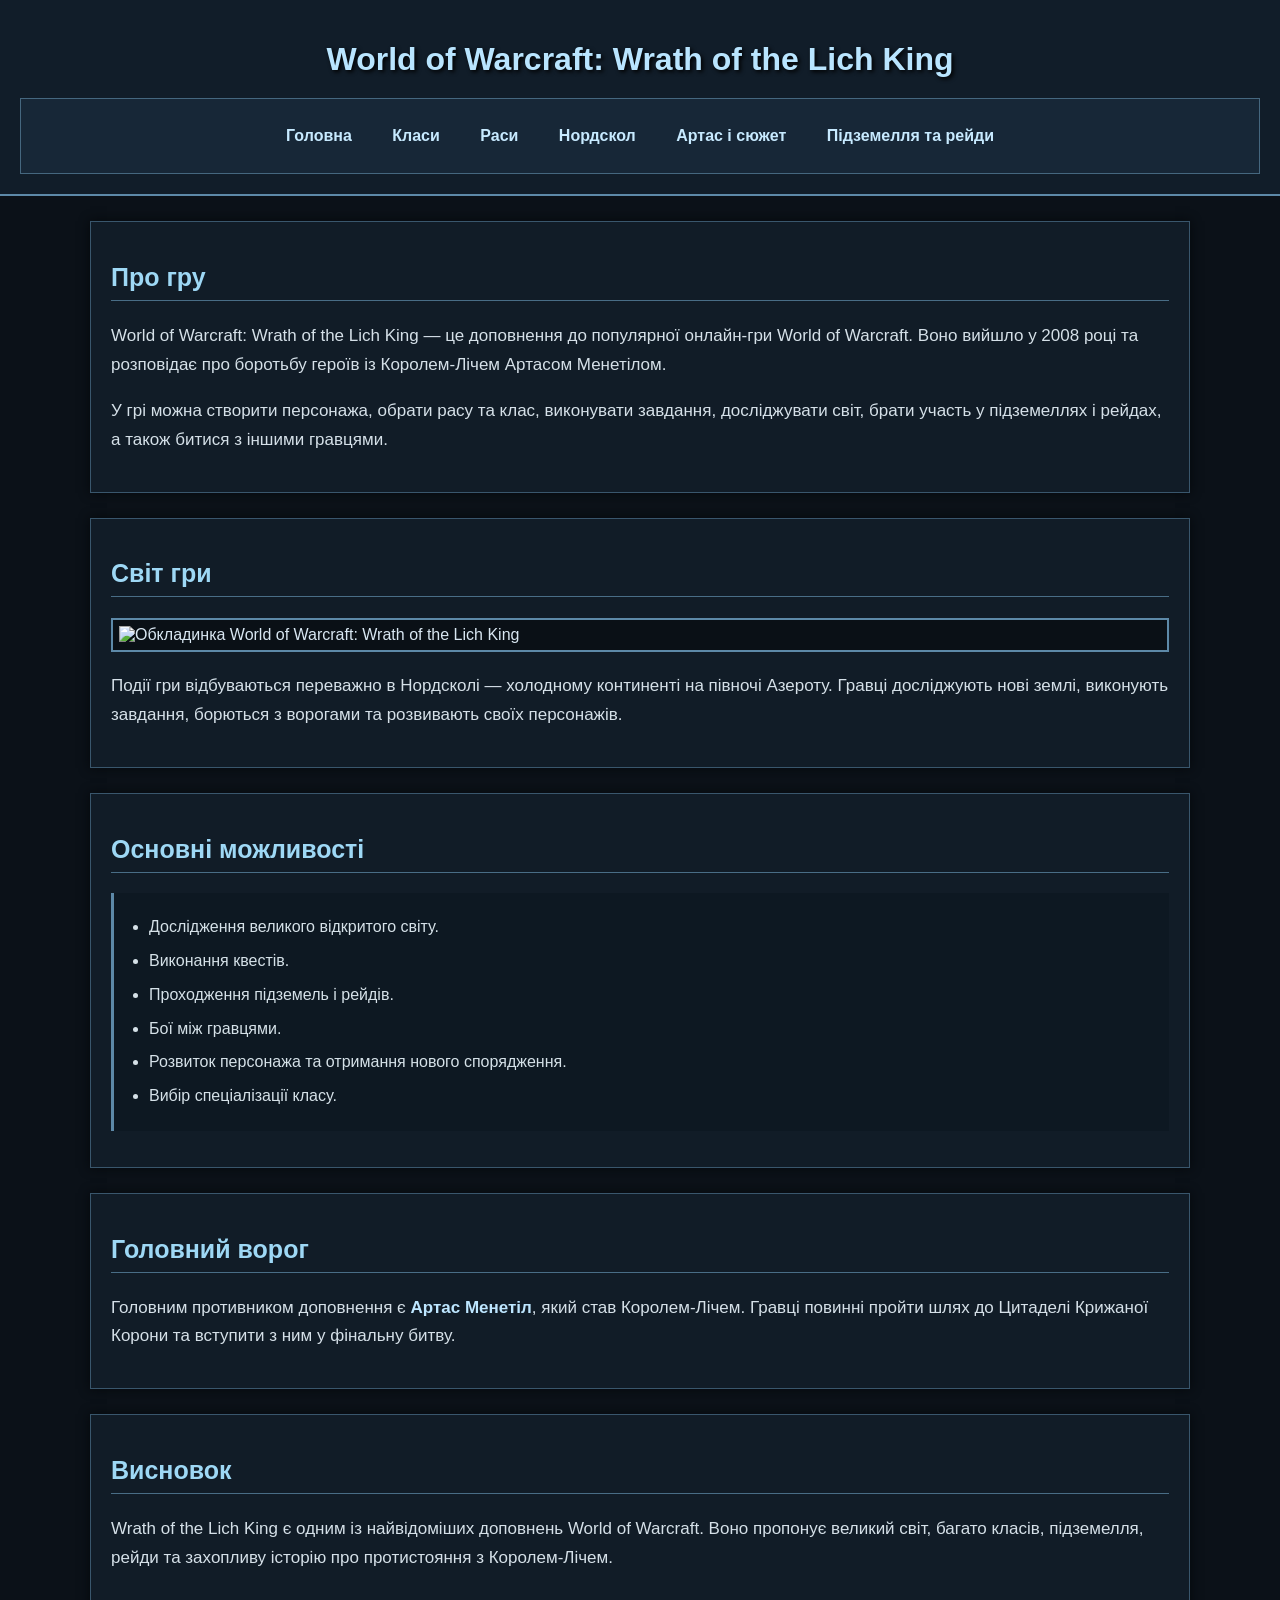
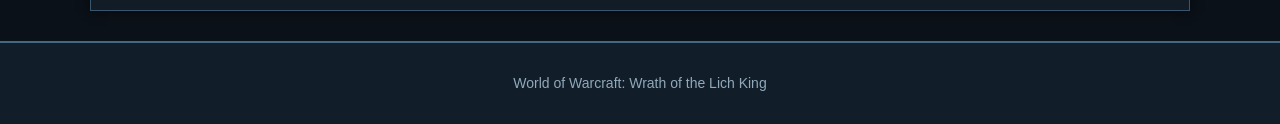
==== index.html @ 22b6b6e6 "Add files via upload" ====
<!DOCTYPE html>
<html lang="uk">
<head>
    <meta charset="UTF-8">
    <meta name="viewport" content="width=device-width, initial-scale=1.0">
    <title>World of Warcraft: Wrath of the Lich King</title>
    <link rel="stylesheet" href="style.css">
</head>

<body>

<header>
    <h1>World of Warcraft: Wrath of the Lich King</h1>

    <nav class="menu">
        <a href="index.html">Головна</a>
        <a href="classes.html">Класи</a>
        <a href="races.html">Раси</a>
        <a href="northrend.html">Нордскол</a>
        <a href="arthas.html">Артас і сюжет</a>
        <a href="dungeons.html">Підземелля та рейди</a>
    </nav>
</header>

<main>

    <section class="info-block">
        <h2>Про гру</h2>

        <p>
            World of Warcraft: Wrath of the Lich King — це доповнення
            до популярної онлайн-гри World of Warcraft. Воно вийшло
            у 2008 році та розповідає про боротьбу героїв із Королем-Лічем
            Артасом Менетілом.
        </p>

        <p>
            У грі можна створити персонажа, обрати расу та клас, виконувати
            завдання, досліджувати світ, брати участь у підземеллях і рейдах,
            а також битися з іншими гравцями.
        </p>
    </section>

    <section class="info-block">
        <h2>Світ гри</h2>

        <img class="game-image"
             src="https://upload.wikimedia.org/wikipedia/ru/7/72/World_of_Warcraft_Wrath_of_the_Lich_King_Cover_Art.jpg?utm_source=ru.wikipedia.org&utm_campaign=index&utm_content=original"
             alt="Обкладинка World of Warcraft: Wrath of the Lich King">

        <p>
            Події гри відбуваються переважно в Нордсколі — холодному
            континенті на півночі Азероту. Гравці досліджують нові
            землі, виконують завдання, борються з ворогами та
            розвивають своїх персонажів.
        </p>
    </section>

    </section>

    <section class="info-block">
        <h2>Основні можливості</h2>

        <ul>
            <li>Дослідження великого відкритого світу.</li>
            <li>Виконання квестів.</li>
            <li>Проходження підземель і рейдів.</li>
            <li>Бої між гравцями.</li>
            <li>Розвиток персонажа та отримання нового спорядження.</li>
            <li>Вибір спеціалізації класу.</li>
        </ul>
    </section>

    <section class="info-block">
        <h2>Головний ворог</h2>

        <p>
            Головним противником доповнення є <b>Артас Менетіл</b>, який став
            Королем-Лічем. Гравці повинні пройти шлях до Цитаделі Крижаної
            Корони та вступити з ним у фінальну битву.
        </p>
    </section>

    <section class="info-block">
        <h2>Висновок</h2>

        <p>
            Wrath of the Lich King є одним із найвідоміших доповнень World of Warcraft.
            Воно пропонує великий світ, багато класів, підземелля, рейди та
            захопливу історію про протистояння з Королем-Лічем.
        </p>
    </section>

</main>

<footer>
    <p>World of Warcraft: Wrath of the Lich King</p>
</footer>

</body>
</html>
---- style.css ----
/* Основні налаштування сторінки */

body {
    background-color: #0b1118;
    color: #d9e7f2;
    font-family: Arial, sans-serif;
    margin: 0;
    padding: 0;
}

/* Верхня частина сайту */

header {
    background-color: #111d29;
    border-bottom: 2px solid #5d89a8;
    padding: 20px;
    text-align: center;
}

h1 {
    color: #b9e5ff;
    font-size: 32px;
    margin-bottom: 20px;
    text-shadow: 2px 2px 4px #000000;
}

h2 {
    color: #9ed8f5;
    border-bottom: 1px solid #496d86;
    padding-bottom: 8px;
}

/* Верхнє меню */

.menu {
    background-color: #172737;
    border: 1px solid #45677f;
    padding: 12px;
}

.menu a {
    color: #c7eaff;
    text-decoration: none;
    font-weight: bold;
    margin: 5px;
    padding: 10px 12px;
    display: inline-block;
    border: 1px solid transparent;
}

.menu a:hover {
    color: #ffffff;
    background-color: #29465c;
    border: 1px solid #7db5d4;
}

/* Основний вміст */

main {
    max-width: 1100px;
    margin: 25px auto;
    padding: 0 20px;
}

.info-block {
    background-color: #111c27;
    border: 1px solid #39566c;
    padding: 20px;
    margin-bottom: 25px;
    box-shadow: 0 0 10px #05080b;
}

/* Текст */

p {
    color: #d5e0e8;
    font-size: 17px;
    line-height: 1.7;
}

b {
    color: #bde6ff;
}

/* Заголовки */

h2 {
    font-size: 25px;
}

/* Таблиці */

table {
    width: 100%;
    border-collapse: collapse;
    margin: 20px 0;
    background-color: #101b25;
}

th {
    background-color: #243c50;
    color: #c9ecff;
    border: 1px solid #58778c;
    padding: 12px;
    text-align: center;
}

td {
    border: 1px solid #405b6d;
    padding: 12px;
    color: #d5e1e8;
}

tr:hover {
    background-color: #1c3345;
}

/* Зображення */

.game-image {
    display: block;
    max-width: 100%;
    width: auto;
    margin: 20px auto;
    padding: 6px;
    border: 2px solid #5d89a8;
    background-color: #0a1016;
}

/* Списки */

ul,
ol {
    background-color: #0d1822;
    border-left: 3px solid #5d89a8;
    padding: 15px 35px;
    line-height: 1.8;
}

li {
    color: #d5e1e8;
    margin: 5px 0;
}

/* Посилання в тексті */

a {
    color: #8fd5ff;
}

a:hover {
    color: #ffffff;
}

/* Нижня частина сайту */

footer {
    background-color: #111d29;
    border-top: 2px solid #45677f;
    text-align: center;
    padding: 15px;
    margin-top: 30px;
}

footer p {
    color: #91a9b8;
    font-size: 14px;
}
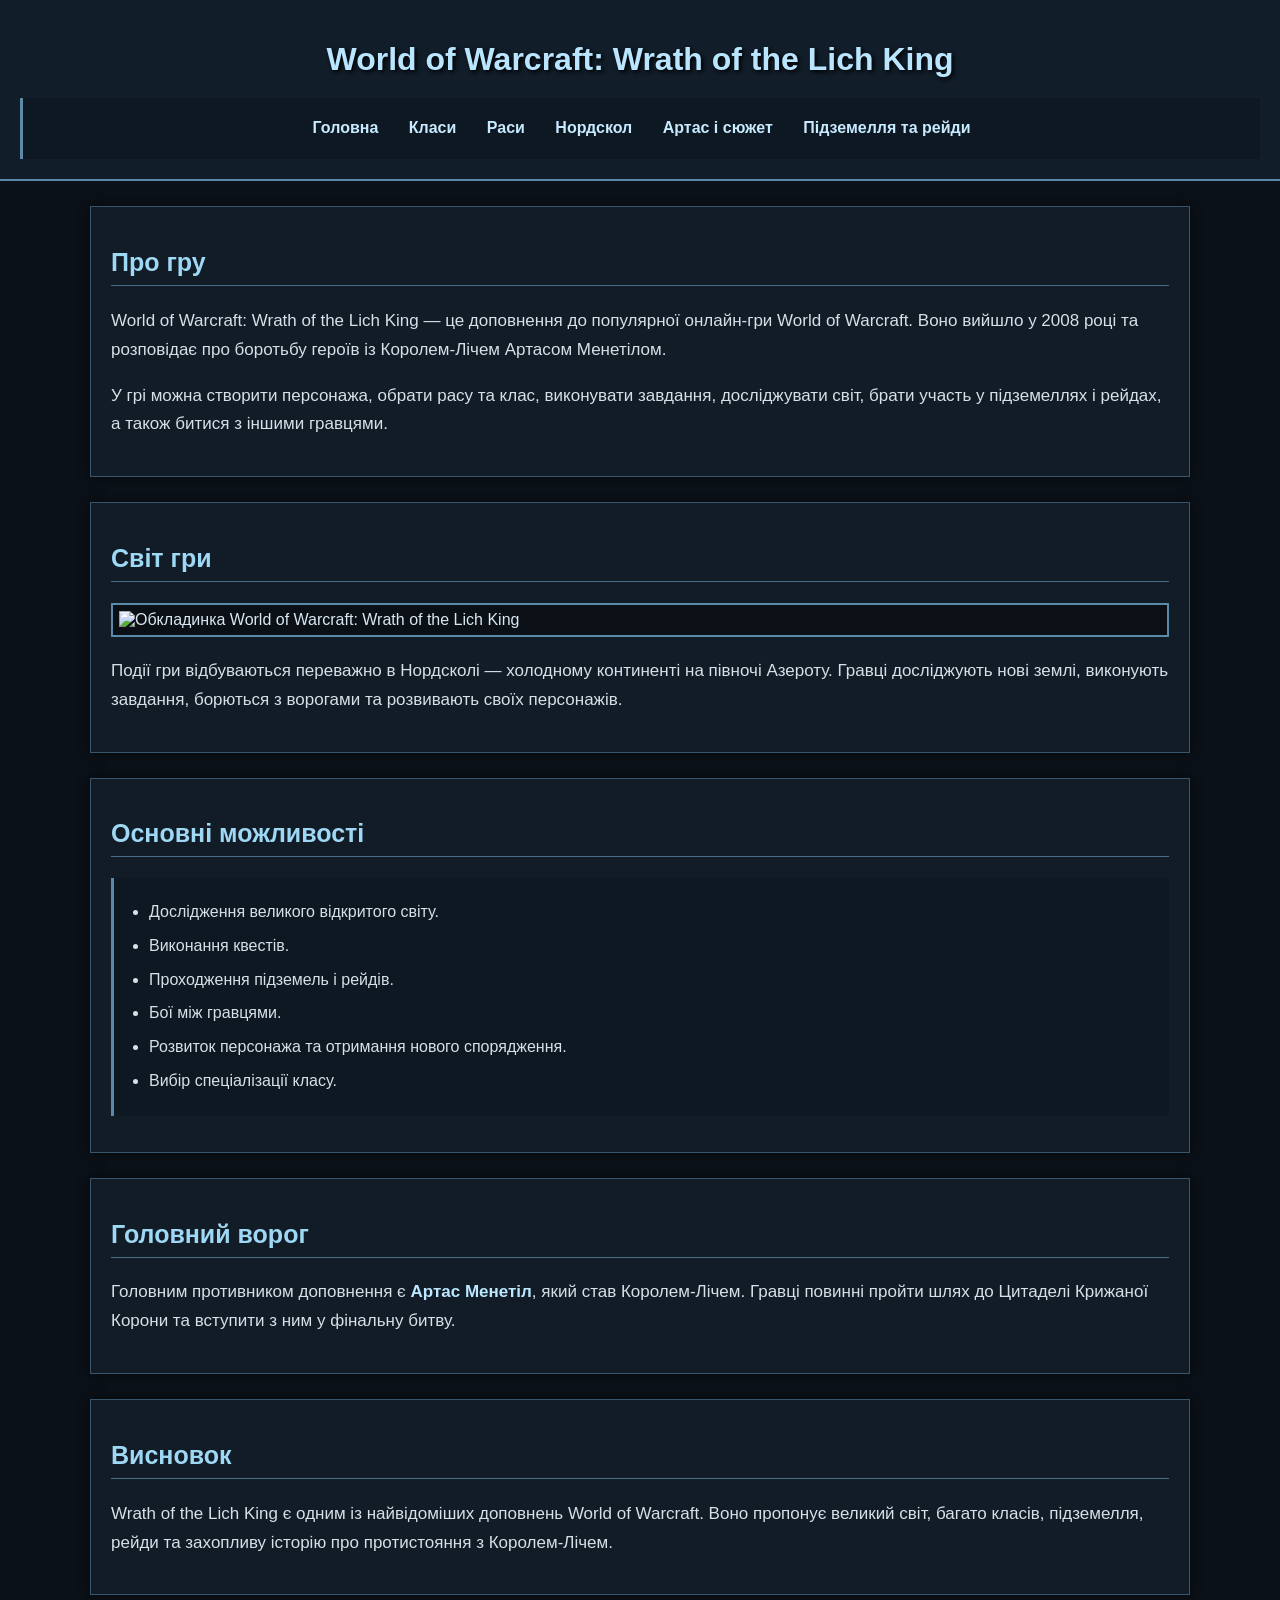
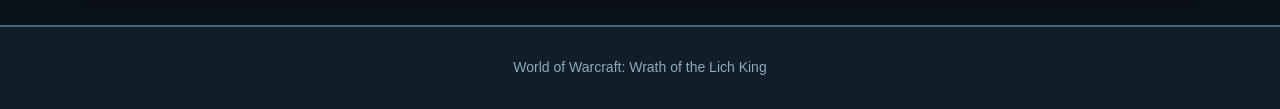
==== commit 1cc77490: "Add files via upload" ====
--- a/index.html
+++ b/index.html
@@ -13,13 +13,16 @@
     <h1>World of Warcraft: Wrath of the Lich King</h1>
 
     <nav class="menu">
-        <a href="index.html">Головна</a>
-        <a href="classes.html">Класи</a>
-        <a href="races.html">Раси</a>
-        <a href="northrend.html">Нордскол</a>
-        <a href="arthas.html">Артас і сюжет</a>
-        <a href="dungeons.html">Підземелля та рейди</a>
+        <ul>
+            <li><a href="index.html">Головна</a></li>
+            <li><a href="classes.html">Класи</a></li>
+            <li><a href="races.html">Раси</a></li>
+            <li><a href="northrend.html">Нордскол</a></li>
+            <li><a href="arthas.html">Артас і сюжет</a></li>
+            <li><a href="dungeons.html">Підземелля та рейди</a></li>
+        </ul>
     </nav>
+
 </header>
 
 <main>
--- a/style.css
+++ b/style.css
@@ -32,17 +32,21 @@
 
 /* Верхнє меню */
 
-.menu {
-    background-color: #172737;
-    border: 1px solid #45677f;
-    padding: 12px;
+.menu ul {
+    list-style: none;
+    margin: 0;
+    padding: 0;
+    text-align: center;
+}
+
+.menu li {
+    display: inline-block;
 }
 
 .menu a {
     color: #c7eaff;
     text-decoration: none;
     font-weight: bold;
-    margin: 5px;
     padding: 10px 12px;
     display: inline-block;
     border: 1px solid transparent;
@@ -52,6 +56,11 @@
     color: #ffffff;
     background-color: #29465c;
     border: 1px solid #7db5d4;
+}
+
+.menu a:active {
+    background-color: #5d89a8;
+    color: #ffffff;
 }
 
 /* Основний вміст */
